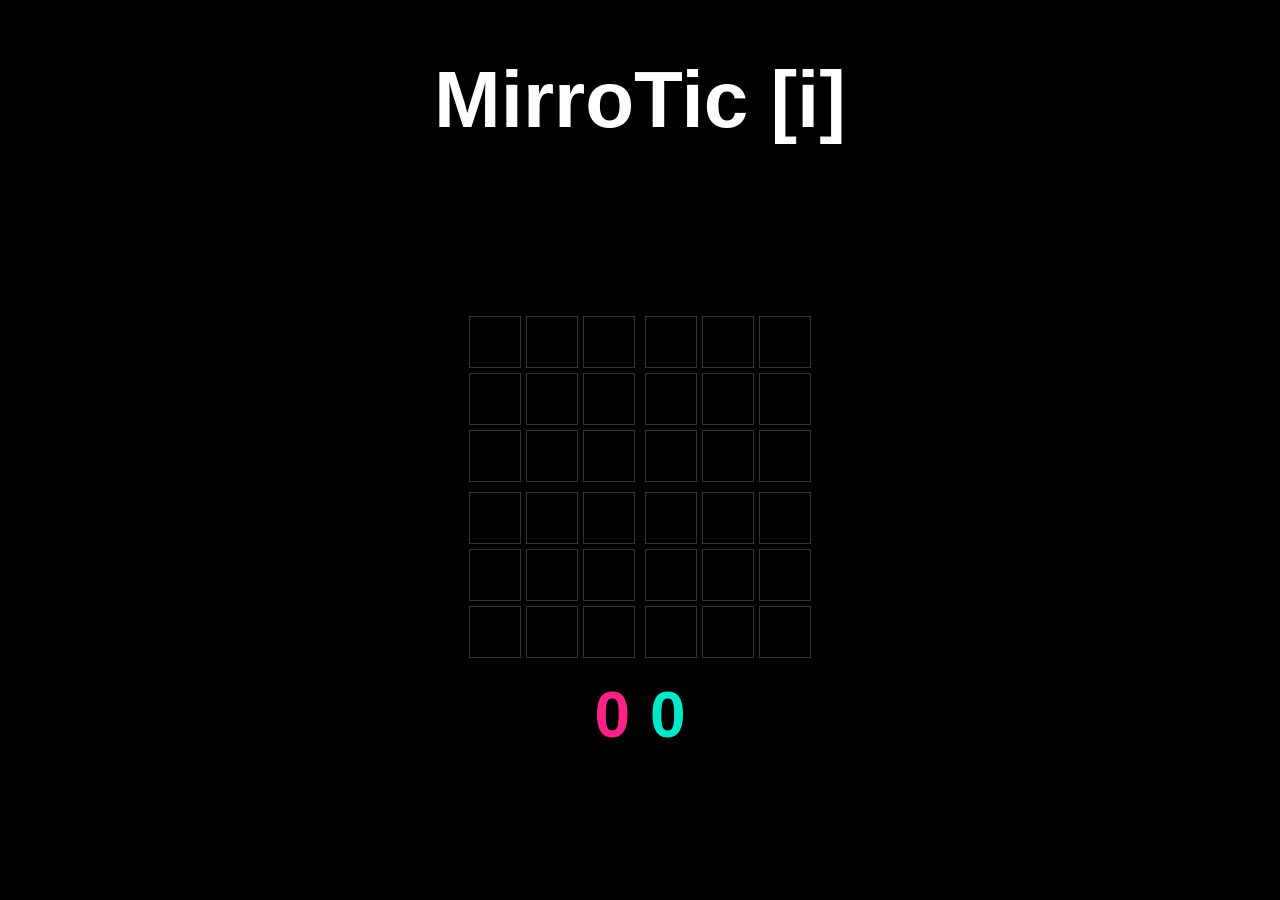
==== index.html @ b474364e "Update index.html" ====
<!DOCTYPE html>
<html lang="en">
<head>
  <meta charset="UTF-8">
  <meta name="viewport" content="width=device-width, initial-scale=1.0">
  <link rel="stylesheet" href="style.css">
  <title>MirroTic</title>
</head>
<body>
  <h1>MirroTic <span id="info-icon">[i]</span></h1>
  <div id="game-description" class="hidden">
    <p><strong>Welcome to MirroTic!</strong></p>
    <p>MirroTic reimagines classic TicTacToe with a mirroring challenge. Your moves in one grid reflect onto another, adding strategic depth to the game.</p>
    <p><strong>Mirroring:</strong> Rules set at the start determine how Xs and Os mirror to another quadrant (x or y axis, or both).</p>
    <p><strong>Scoring Points:</strong> Score points by forming lines of varying lengths; longer lines mean more points. The player with the highest total wins.</p>
  </div>
  <div id="turn-indicator">_</div>
  <div id="game-container">
    <div id="game-board"></div>
  </div>
  <div id="score-container">
    <div id="score-x" class="score">0</div>
    <div id="score-o" class="score">0</div>
  </div>
  <script src="script.js"></script>
</body>
</html>
---- style.css ----
body {
  font-family: 'Proxima Nova', sans-serif;
  background-color: #000;
  color: #fff;
  display: flex;
  flex-direction: column; /* To align elements vertically */
  align-items: center;
  height: 100vh;
  margin: 0;
}

h1 {
  font-size: 5rem;
  margin-bottom: 30px;
  animation: colorChange 10s infinite alternate;
  text-align: center; /* Center the h1 text horizontally */
}

    @keyframes colorChange {
      0% {
        color: #FD2288;
      }
      50% {
        color: #00E8CA;
      }
      100% {
        color: #FD2288;
      }
    }
	
#game-container {
  display: flex;
  flex-direction: column;
  align-items: center;
  margin-top: 30px;
}


#game-board {
  display: grid;
  grid-template-columns: repeat(2, 1fr);
  gap: 10px;
}

.grid-container {
  flex-direction: row;
  gap: 10px;
}

.grid {
  display: grid;
  grid-template-columns: repeat(3, 1fr);
  gap: 5px;
}

.grid-cell {
  width: 50px;
  height: 50px;
  border: 1px solid #333;
  display: flex;
  justify-content: center;
  align-items: center;
  font-size: 24px;
  cursor: pointer;
  font-weight: bold;
  transition: background-color 0.3s ease; /* Add a subtle transition effect on hover */
}

.grid-cell:hover {
  background-color: #e0e0e0; /* Light gray on hover */
}

/* Red X and Blue O */
.grid-cell.X {
  color: #FD2288; /* Red for X */
}

.grid-cell.O {
  color: #00E8CA; /* Blue for O */
}

#turn-indicator {
  font-size: 6rem;
  color: #000;
  text-align: center;
  width: 100px;
  font-weight: bold;
}

#turn-indicator.O {
  color: #00E8CA; /* Change color for O */
}

#turn-indicator.X {
  color: #FD2288; /* Change color for X */
}

#score-container {
  display: flex; /* Use flexbox to align items side by side */
  justify-content: center; /* Center the items horizontally */
  align-items: center; /* Center the items vertically */
  margin-top: 20px;
}

.score {
  font-size: 4rem;
  font-weight: bold;
  margin: 0 10px; /* Add some space between the scores */
}

#score-x {
  color: #FD2288; /*  color for X */
}

#score-o {
  color: #00E8CA; /* color for O */
}

  /* Responsive Design */
  @media screen and (max-width: 600px) {
    h1 {
      font-size: 2.5rem; /* Smaller font size for the heading */
    }

    #game-board {
      grid-template-columns: repeat(2, auto); /* Adjust the size of the game board */
    }

    .grid-cell {
      width: 40px; /* Smaller cells for the game board */
      height: 40px;
      font-size: 20px; /* Smaller font size for X and O */
    }

    #turn-indicator {
      font-size: 4rem; /* Smaller turn indicator */
    }

    .score {
      font-size: 3rem; /* Smaller score font size */
    }
  }

#game-description {
  background-color: #fff;
  color: #000;
  border: 1px solid #333;
  padding: 10px;
  position: absolute;
  top: 120px; /* Adjust as needed */
  width: 300px; /* Adjust as needed */
  display: none;
}

.hidden {
  display: none;
}
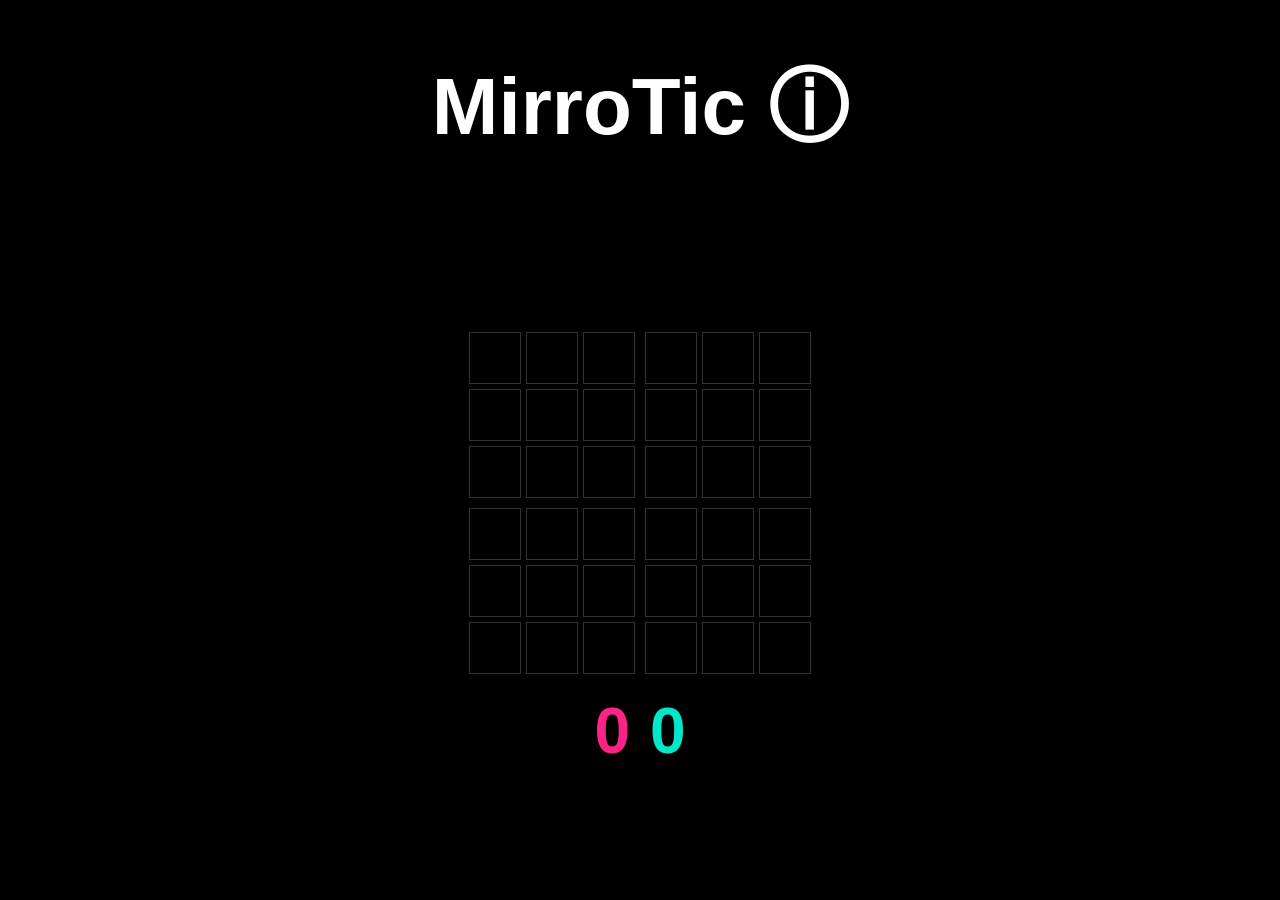
==== commit e04f1957: "Update index.html" ====
--- a/index.html
+++ b/index.html
@@ -7,7 +7,7 @@
   <title>MirroTic</title>
 </head>
 <body>
-  <h1>MirroTic <span id="info-icon">[i]</span></h1>
+  <h1>MirroTic <span id="info-icon">ⓘ</span></h1>
   <div id="game-description" class="hidden">
     <p><strong>Welcome to MirroTic!</strong></p>
     <p>MirroTic reimagines classic TicTacToe with a mirroring challenge. Your moves in one grid reflect onto another, adding strategic depth to the game.</p>
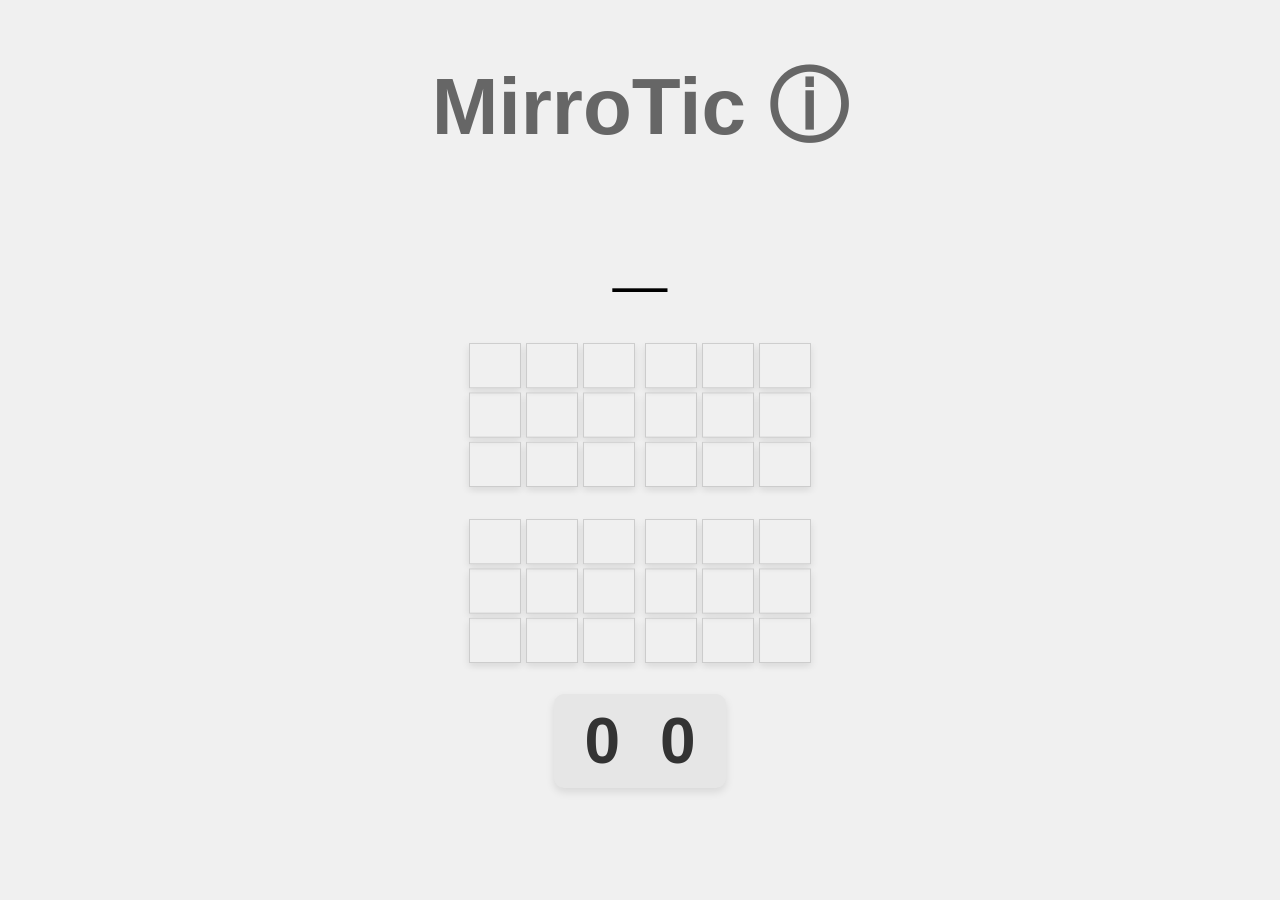
==== commit 119f8fe8: "Update index.html" ====
--- a/index.html
+++ b/index.html
@@ -3,19 +3,19 @@
 <head>
   <meta charset="UTF-8">
   <meta name="viewport" content="width=device-width, initial-scale=1.0">
-  <link rel="stylesheet" href="style.css">
+  <link rel="stylesheet" href="style2.css">
   <title>MirroTic</title>
 </head>
 <body>
   <h1>MirroTic <span id="info-icon">ⓘ</span></h1>
-  <div id="game-description" class="hidden">
-    <p><strong>Welcome to MirroTic!</strong></p>
-    <p>MirroTic reimagines classic TicTacToe with a mirroring challenge. Your moves in one grid reflect onto another, adding strategic depth to the game.</p>
-    <p><strong>Mirroring:</strong> Rules set at the start determine how Xs and Os mirror to another quadrant (x or y axis, or both).</p>
-    <p><strong>Scoring Points:</strong> Score points by forming lines of varying lengths; longer lines mean more points. The player with the highest total wins.</p>
-  </div>
+  
   <div id="turn-indicator">_</div>
   <div id="game-container">
+    <div id="game-description" class="hidden">
+    <p>MirroTic is a Tic-Tac-Toe variant with a twist. Your moves in one grid reflect onto another, adding strategic depth to the game.</p>
+    <p><strong>Mirroring:</strong> Rules set at the start of each game determine how Xs and Os mirror to another quadrant (x or y axis, or both).</p>
+    <p><strong>Scoring:</strong> Score points by forming lines of varying lengths; longer lines mean more points. The player with the highest total wins.</p>
+    </div>
     <div id="game-board"></div>
   </div>
   <div id="score-container">
--- a/style2.css
+++ b/style2.css
@@ -0,0 +1,127 @@
+body {
+  font-family: 'Proxima Nova', sans-serif;
+  background: #f0f0f0; /* Light gray background for a softer look */
+  color: #333; /* Dark gray text for better readability */
+  display: flex;
+  flex-direction: column;
+  align-items: center;
+  height: 100vh;
+  margin: 0;
+}
+
+h1 {
+  font-size: 5rem;
+  margin-bottom: 30px;
+  text-align: center;
+  color: #666; /* Subdued color for the title */
+  animation: none; /* Remove the color changing animation for a static look */
+}
+
+#game-container {
+  display: flex;
+  flex-direction: column;
+  align-items: center;
+  margin-top: 30px;
+}
+
+#game-board {
+  display: grid;
+  grid-template-columns: repeat(2, 1fr);
+  gap: 10px;
+  perspective: 500px; /* Add perspective for 3D effect */
+}
+
+.grid-container {
+  display: flex;
+  flex-direction: row;
+  gap: 10px;
+}
+
+.grid {
+  display: grid;
+  grid-template-columns: repeat(3, 1fr);
+  gap: 5px;
+  transform: rotateX(30deg); /* 3D effect on the grid */
+}
+
+.grid-cell {
+  width: 50px;
+  height: 50px;
+  border: 1px solid #ccc; /* Lighter border for cells */
+  display: flex;
+  justify-content: center;
+  align-items: center;
+  font-size: 24px;
+  cursor: pointer;
+  transition: transform 0.3s ease; /* Transition for the 3D pop effect */
+  box-shadow: 0 4px 8px rgba(0,0,0,0.1); /* Subtle shadow for depth */
+}
+
+.grid-cell:hover {
+  transform: translateY(-10px); /* 3D pop effect on hover */
+  background-color: #e0e0e0; /* Light gray on hover */
+}
+
+/* Red X and Blue O */
+.grid-cell.X {
+  color: #ee7596; /* Softer red for X */
+}
+
+.grid-cell.O {
+  color: #6fcac9; /* Softer blue for O */
+}
+
+#turn-indicator {
+  font-size: 6rem;
+  color: #000;
+  text-align: center;
+  width: 100px;
+  font-weight: bold;
+}
+
+#score-container {
+  display: flex;
+  justify-content: center;
+  align-items: center;
+  margin-top: 20px;
+  background: #e6e6e6; /* Light background for scoreboard */
+  border-radius: 10px; /* Rounded corners for scoreboard */
+  padding: 10px; /* Padding for scoreboard */
+  box-shadow: 0 4px 8px rgba(0,0,0,0.1); /* Shadow for scoreboard */
+}
+
+.score {
+  font-size: 4rem;
+  font-weight: bold;
+  margin: 0 20px; /* Add more space between the scores */
+}
+
+#game-description {
+  background-color: rgba(0, 0, 0, 0.8); /* Semi-transparent black background */
+  color: #fff;
+  border: 1px solid #333;
+  padding: 20px; /* Increased padding for better readability */
+  position: absolute;
+  top: 0;
+  left: 0;
+  right: 0;
+  bottom: 0;
+  display: none;
+  justify-content: center; /* Align items vertically */
+  align-items: center; /* Align items horizontally */
+  text-align: center; /* Center text horizontally */
+  flex-direction: column; /* Stack flex items vertically */
+  overflow-y: auto; /* Add scroll for overflow */
+  z-index: 10; /* Ensure it's above other elements */
+}
+
+  /* Responsive Design */
+  @media screen and (max-width: 600px) {
+    h1 {
+      font-size: 2.5rem; /* Smaller font size for the heading */
+    }
+  }
+
+.hidden {
+  display: none;
+}
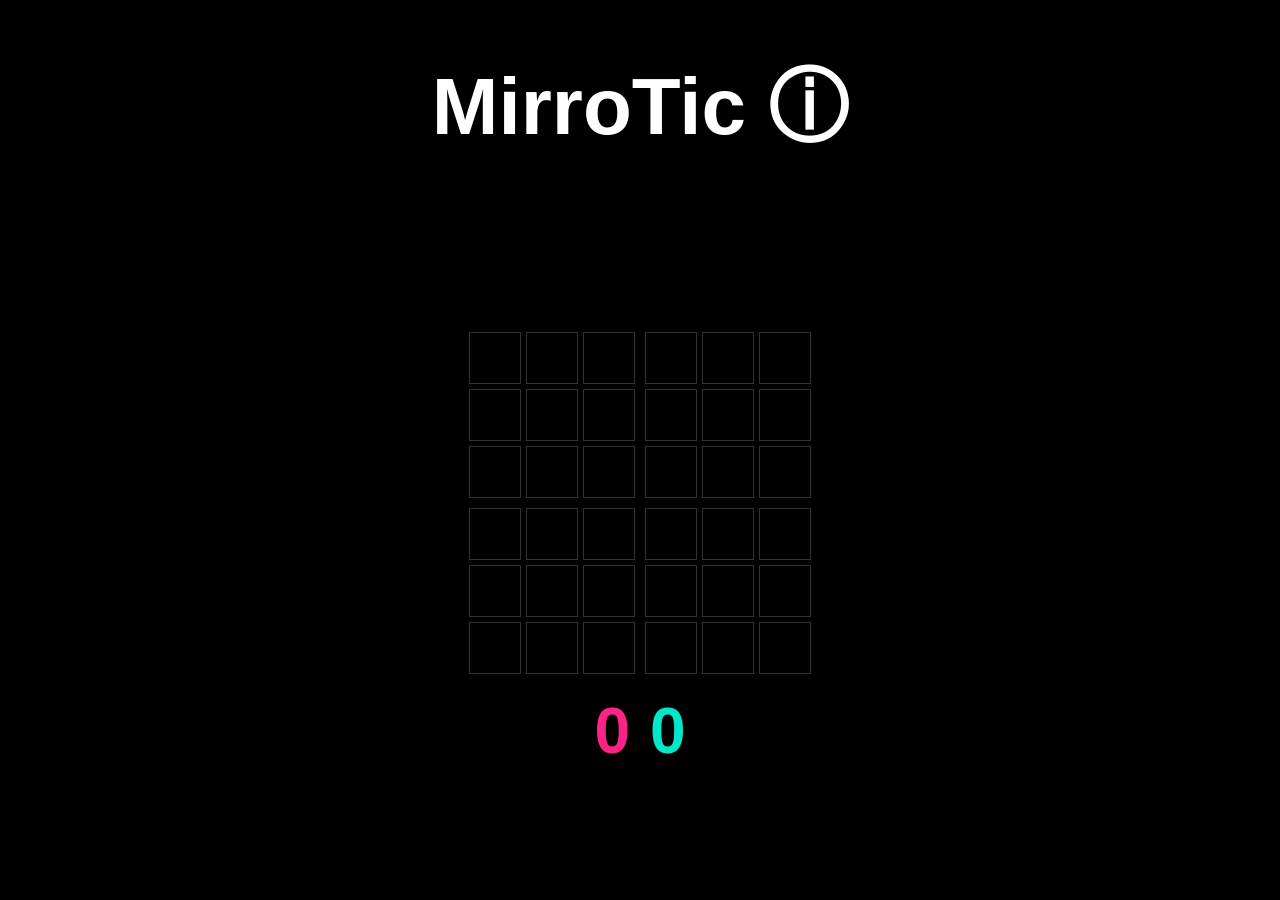
==== commit 32ee9b55: "Update index.html" ====
--- a/index.html
+++ b/index.html
@@ -3,7 +3,7 @@
 <head>
   <meta charset="UTF-8">
   <meta name="viewport" content="width=device-width, initial-scale=1.0">
-  <link rel="stylesheet" href="style2.css">
+  <link rel="stylesheet" href="style.css">
   <title>MirroTic</title>
 </head>
 <body>
--- a/style.css
+++ b/style.css
@@ -0,0 +1,168 @@
+body {
+  font-family: 'Proxima Nova', sans-serif;
+  background-color: #000;
+  color: #fff;
+  display: flex;
+  flex-direction: column; /* To align elements vertically */
+  align-items: center;
+  height: 100vh;
+  margin: 0;
+}
+
+h1 {
+  font-size: 5rem;
+  margin-bottom: 30px;
+  animation: colorChange 10s infinite alternate;
+  text-align: center; /* Center the h1 text horizontally */
+}
+
+    @keyframes colorChange {
+      0% {
+        color: #FD2288;
+      }
+      50% {
+        color: #00E8CA;
+      }
+      100% {
+        color: #FD2288;
+      }
+    }
+	
+#game-container {
+  display: flex;
+  flex-direction: column;
+  align-items: center;
+  margin-top: 30px;
+  position: relative; /* Needed for absolute positioning of children */
+}
+
+
+#game-board {
+  display: grid;
+  grid-template-columns: repeat(2, 1fr);
+  gap: 10px;
+}
+
+.grid-container {
+  flex-direction: row;
+  gap: 10px;
+}
+
+.grid {
+  display: grid;
+  grid-template-columns: repeat(3, 1fr);
+  gap: 5px;
+}
+
+.grid-cell {
+  width: 50px;
+  height: 50px;
+  border: 1px solid #333;
+  display: flex;
+  justify-content: center;
+  align-items: center;
+  font-size: 24px;
+  cursor: pointer;
+  font-weight: bold;
+  transition: background-color 0.3s ease; /* Add a subtle transition effect on hover */
+}
+
+.grid-cell:hover {
+  background-color: #e0e0e0; /* Light gray on hover */
+}
+
+/* Red X and Blue O */
+.grid-cell.X {
+  color: #FD2288; /* Red for X */
+}
+
+.grid-cell.O {
+  color: #00E8CA; /* Blue for O */
+}
+
+#turn-indicator {
+  font-size: 6rem;
+  color: #000;
+  text-align: center;
+  width: 100px;
+  font-weight: bold;
+}
+
+#turn-indicator.O {
+  color: #00E8CA; /* Change color for O */
+}
+
+#turn-indicator.X {
+  color: #FD2288; /* Change color for X */
+}
+
+#score-container {
+  display: flex; /* Use flexbox to align items side by side */
+  justify-content: center; /* Center the items horizontally */
+  align-items: center; /* Center the items vertically */
+  margin-top: 20px;
+}
+
+.score {
+  font-size: 4rem;
+  font-weight: bold;
+  margin: 0 10px; /* Add some space between the scores */
+}
+
+#score-x {
+  color: #FD2288; /*  color for X */
+}
+
+#score-o {
+  color: #00E8CA; /* color for O */
+}
+
+  /* Responsive Design */
+  @media screen and (max-width: 600px) {
+    h1 {
+      font-size: 2.5rem; /* Smaller font size for the heading */
+    }
+
+    #game-board {
+      grid-template-columns: repeat(2, auto); /* Adjust the size of the game board */
+    }
+
+    .grid-cell {
+      width: 40px; /* Smaller cells for the game board */
+      height: 40px;
+      font-size: 20px; /* Smaller font size for X and O */
+    }
+
+    #turn-indicator {
+      font-size: 4rem; /* Smaller turn indicator */
+    }
+
+    .score {
+      font-size: 3rem; /* Smaller score font size */
+    }
+  }
+
+#game-description {
+  background-color: rgba(0, 0, 0, 0.8); /* Semi-transparent black background */
+  color: #fff;
+  border: 1px solid #333;
+  padding: 20px; /* Increased padding for better readability */
+  position: absolute;
+  top: 0;
+  left: 0;
+  right: 0;
+  bottom: 0;
+  display: none;
+  justify-content: center; /* Align items vertically */
+  align-items: center; /* Align items horizontally */
+  text-align: center; /* Center text horizontally */
+  flex-direction: column; /* Stack flex items vertically */
+  overflow-y: auto; /* Add scroll for overflow */
+  z-index: 10; /* Ensure it's above other elements */
+}
+
+.hidden {
+  display: none;
+}
+
+
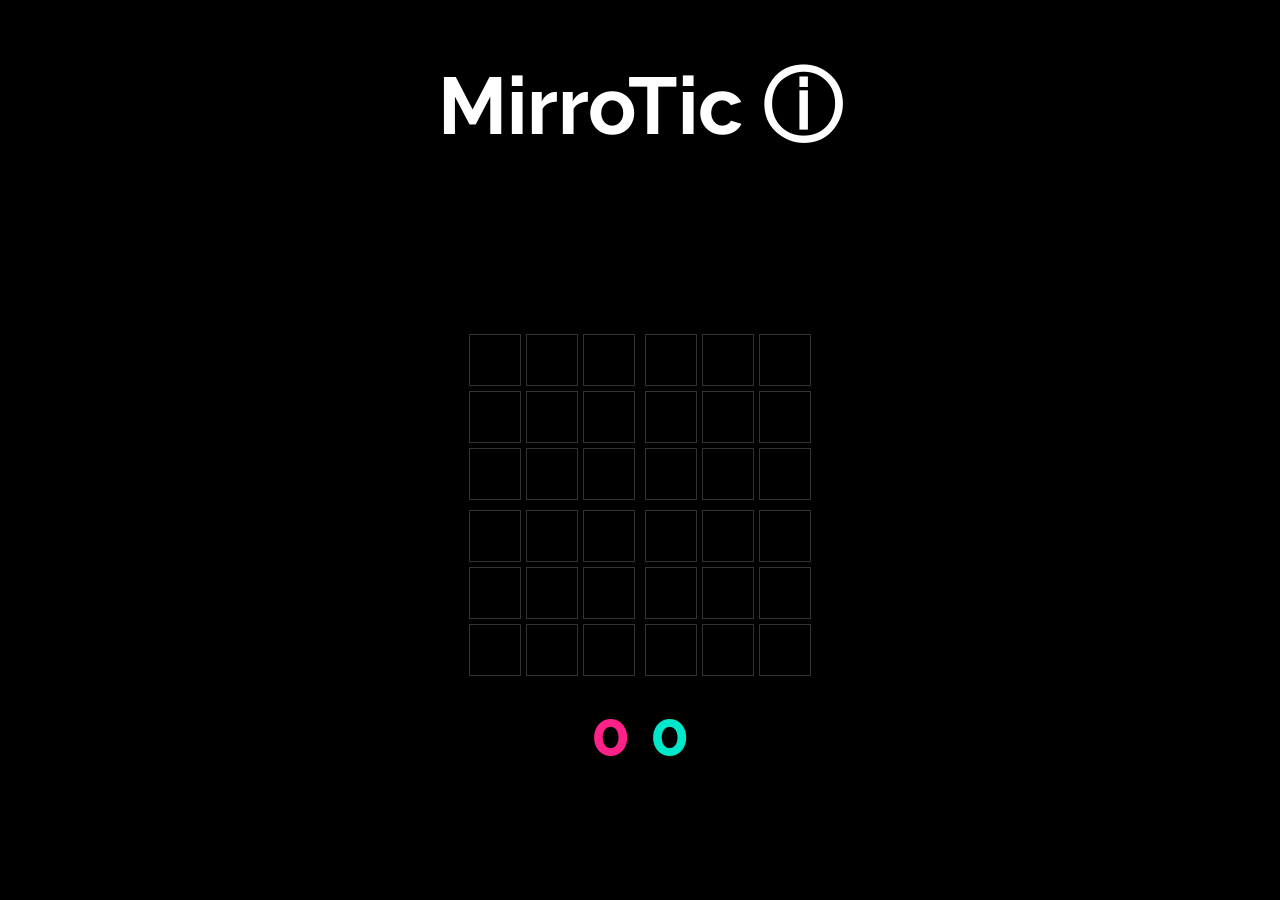
==== commit ff1a2a29: "Update index.html favicon" ====
--- a/index.html
+++ b/index.html
@@ -5,6 +5,7 @@
   <meta name="viewport" content="width=device-width, initial-scale=1.0">
   <link rel="stylesheet" href="style.css">
   <title>MirroTic</title>
+  <link rel="icon" href="/favicon.ico">
 </head>
 <body>
   <h1>MirroTic <span id="info-icon">ⓘ</span></h1>
--- a/style.css
+++ b/style.css
@@ -1,5 +1,7 @@
+@import url('https://fonts.googleapis.com/css2?family=Raleway:wght@100&display=swap');
+
 body {
-  font-family: 'Proxima Nova', sans-serif;
+  font-family: 'Raleway', sans-serif;
   background-color: #000;
   color: #fff;
   display: flex;
@@ -12,7 +14,7 @@
 h1 {
   font-size: 5rem;
   margin-bottom: 30px;
-  animation: colorChange 10s infinite alternate;
+  /*animation: colorChange 10s infinite alternate; */
   text-align: center; /* Center the h1 text horizontally */
 }
 
